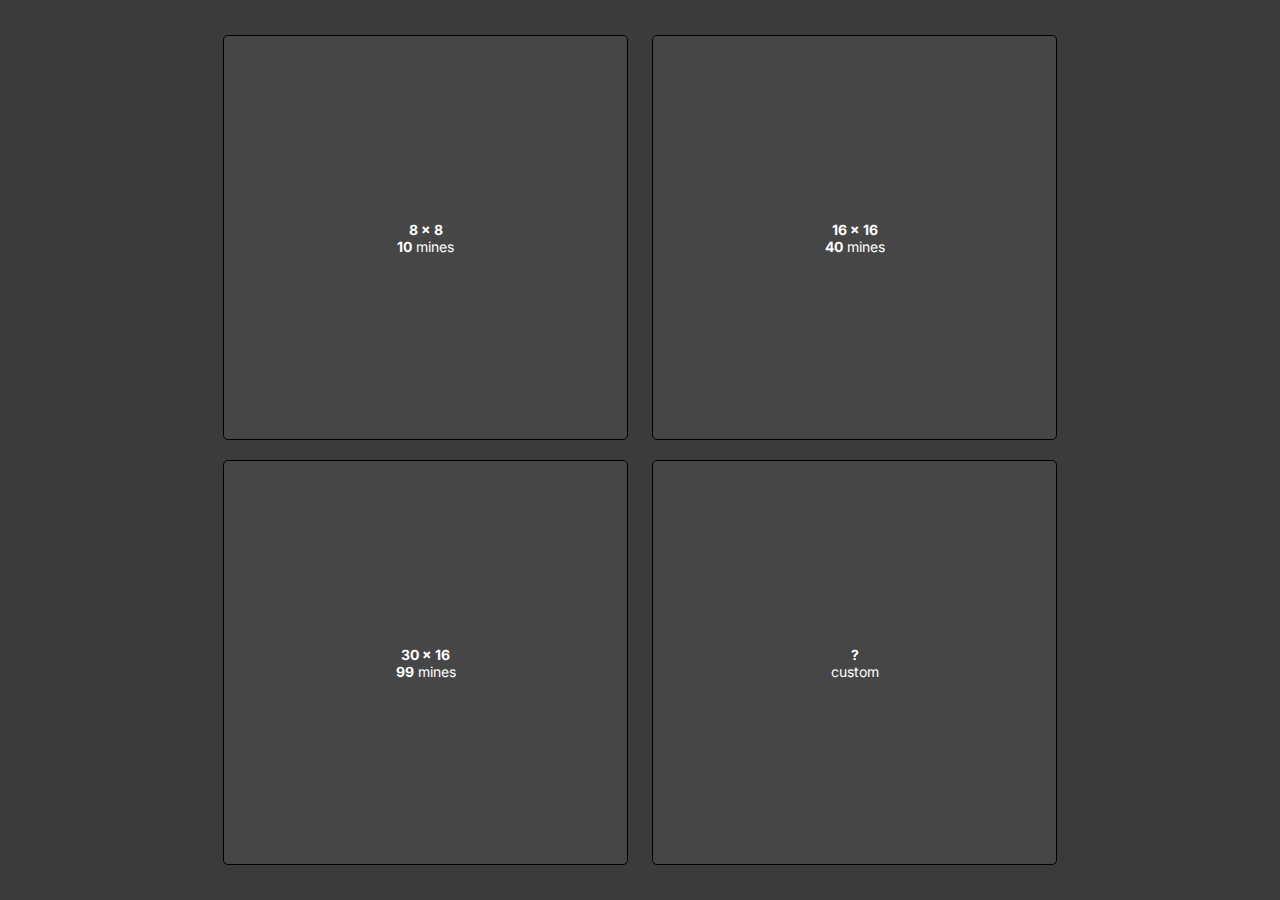
==== index.html @ 420c4055 "finished homepage" ====
<!DOCTYPE html>
<html lang="en">
<head>
    <meta charset="UTF-8">
    <meta name="viewport" content="width=device-width, initial-scale=1.0">
    <link href="./indexStyle.css" rel="stylesheet">
    <title>Document</title>
</head>
<body>
    <div class="container" class="prevent-select">
        <div class="prevent-select">
            <button draggable="false" class="prevent-select">
                <strong>8 x 8</strong>
                <br><strong>10</strong> mines
            </button>
            <button draggable="false" class="prevent-select">
                <strong>16 x 16</strong>
                <br><strong>40</strong> mines
            </button>
        </div>
        <div class="prevent-select">
            <button draggable="false" class="prevent-select">
                <strong>30 x 16</strong>
                <br><strong>99</strong> mines
            </button>
            <button draggable="false" class="prevent-select">
                <strong>?</strong>
                <br>custom
            </button>
        </div>
    </div>

    <script>
        let buttons = Array.from(document.querySelectorAll("button"));
        buttons.forEach((btn) => {
            btn.addEventListener("mouseover", () => {
                btn.style.backgroundColor = "rgb(90, 90, 90)";
            });
            btn.addEventListener("mouseout", () => {
                btn.style.backgroundColor = "rgb(70, 70, 70)";
            });
            btn.addEventListener("mousedown", () => {
                btn.style.backgroundColor = "black";
            });
        });
    </script>
    
</body>
</html>
---- indexStyle.css ----
@import url('https://fonts.googleapis.com/css2?family=Inter&display=swap');

body {
    margin: 0;
}
.container {
    height: 100vh;
    display: flex;
    flex-direction: column;
    justify-content: center;
    align-items: center;
    margin: 0;
    padding: 0;
    background-color: rgb(59, 59, 59);
}

button {
    font-family: 'Inter', sans-serif;
    font-size: 14px;
    margin: 10px;
    width: 45vh;
    height: 45vh;
    background-color: rgb(70, 70, 70);
    color: white;
    border-radius: 5px;
    border: 1px solid black;
    
}

.prevent-select {
    -webkit-user-select: none; /* Safari */
    -ms-user-select: none; /* IE 10 and IE 11 */
    user-select: none; /* Standard syntax */
}
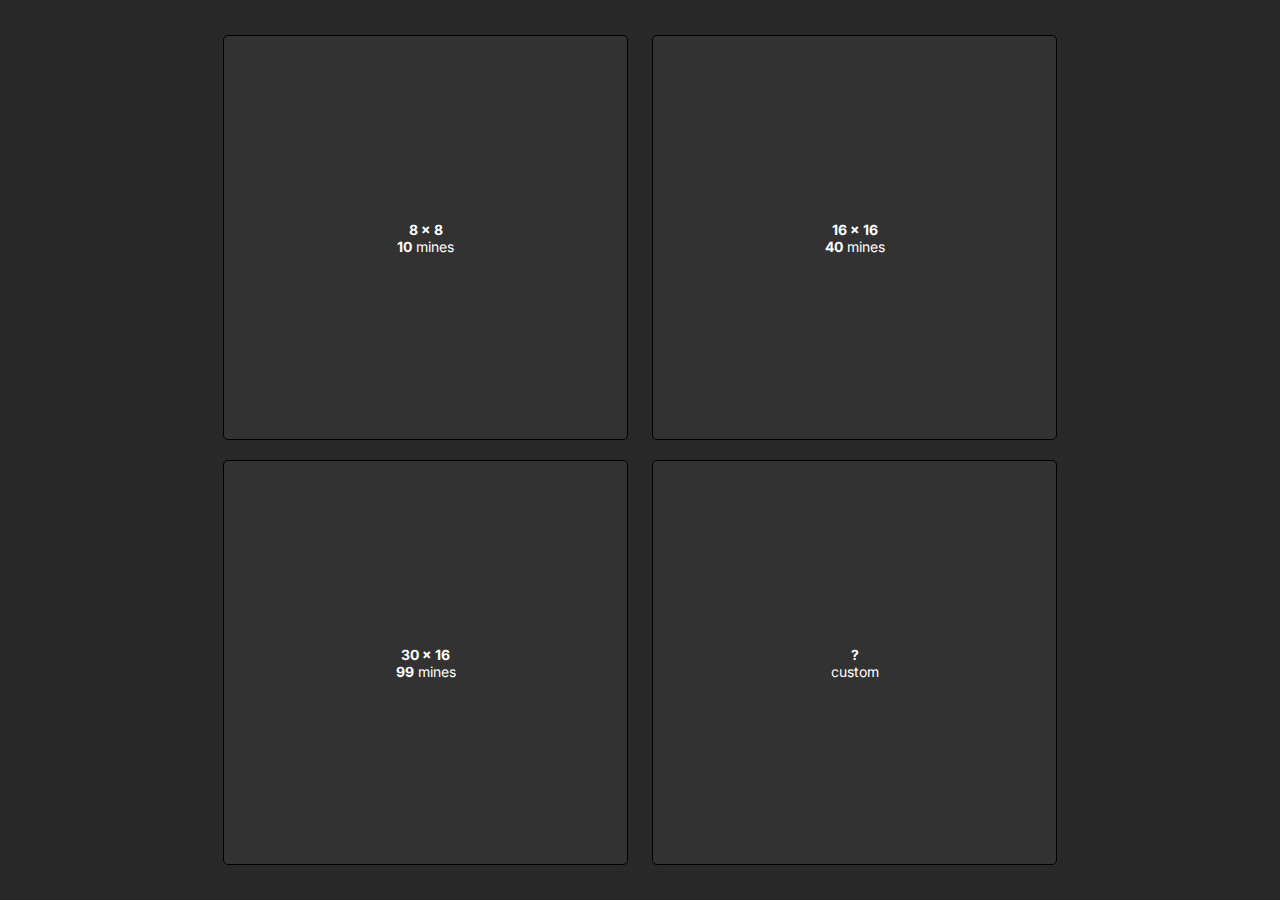
==== commit 975c74be: "added custom page" ====
--- a/index.html
+++ b/index.html
@@ -4,7 +4,7 @@
     <meta charset="UTF-8">
     <meta name="viewport" content="width=device-width, initial-scale=1.0">
     <link href="./indexStyle.css" rel="stylesheet">
-    <title>Document</title>
+    <title>minesweeper</title>
 </head>
 <body>
     <div class="container" class="prevent-select">
@@ -34,14 +34,58 @@
         let buttons = Array.from(document.querySelectorAll("button"));
         buttons.forEach((btn) => {
             btn.addEventListener("mouseover", () => {
-                btn.style.backgroundColor = "rgb(90, 90, 90)";
+                btn.style.backgroundColor = "rgb(70, 70, 70)";
             });
             btn.addEventListener("mouseout", () => {
-                btn.style.backgroundColor = "rgb(70, 70, 70)";
+                btn.style.backgroundColor = "rgb(50, 50, 50)";
             });
             btn.addEventListener("mousedown", () => {
                 btn.style.backgroundColor = "black";
+                let arg1, arg2;
+                let matchArray = btn.textContent.match(/(\d+) x (\d+)/);
+                if (!matchArray) window.open("./customPage.html")
+                else
+                {
+                    arg1 = matchArray[1];
+                    arg2 = matchArray[2];                    
+                }
             });
+        });
+
+        let keepTrack = 0;
+        document.addEventListener("keydown", (event) => {
+            if (event.key == "ArrowRight")
+            {
+                buttons[keepTrack].classList.remove("selected");
+
+                keepTrack++;
+                if (keepTrack == 4) keepTrack = 0;
+
+                buttons[keepTrack].classList.add("selected");
+            }
+            else if (event.key == "ArrowLeft")
+            {
+                buttons[keepTrack].classList.remove("selected");
+
+                keepTrack--;
+                if (keepTrack == -1) keepTrack = 3;
+
+                buttons[keepTrack].classList.add("selected");
+            }
+            else if (event.key == "ArrowUp" || event.key == "ArrowDown")
+            {
+                buttons[keepTrack].classList.remove("selected");
+
+                keepTrack += 2;
+                if (keepTrack >= 4) keepTrack -= 4;
+
+                buttons[keepTrack].classList.add("selected");
+            }
+            else if (event.key == "Enter")
+            {
+                buttons[keepTrack].style.backgroundColor = "black";
+            }
+            
         });
     </script>
     
--- a/indexStyle.css
+++ b/indexStyle.css
@@ -11,7 +11,7 @@
     align-items: center;
     margin: 0;
     padding: 0;
-    background-color: rgb(59, 59, 59);
+    background-color: rgb(40, 40, 40);
 }
 
 button {
@@ -20,7 +20,7 @@
     margin: 10px;
     width: 45vh;
     height: 45vh;
-    background-color: rgb(70, 70, 70);
+    background-color: rgb(50, 50, 50);
     color: white;
     border-radius: 5px;
     border: 1px solid black;
@@ -32,4 +32,7 @@
     -ms-user-select: none; /* IE 10 and IE 11 */
     user-select: none; /* Standard syntax */
 }
-  
+
+.selected {
+    border: 2px solid rgb(0, 146, 0);
+}
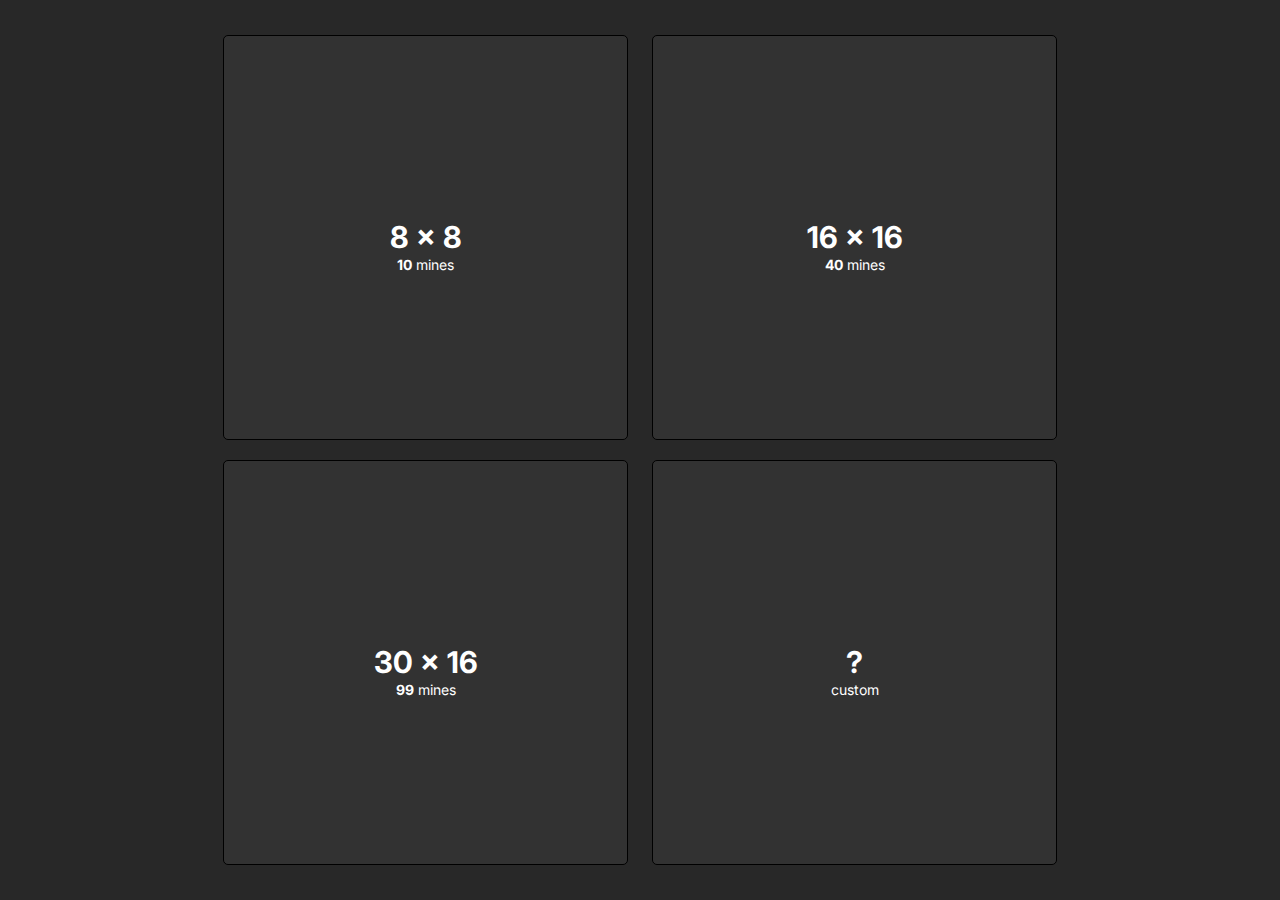
==== commit 5c1b853b: "half way through now for real" ====
--- a/index.html
+++ b/index.html
@@ -10,22 +10,22 @@
     <div class="container" class="prevent-select">
         <div class="prevent-select">
             <button draggable="false" class="prevent-select">
-                <strong>8 x 8</strong>
-                <br><strong>10</strong> mines
+                <p class="bigger"><strong>8 x 8</strong></p>
+                <p class="smaller"><strong>10</strong> mines</p>
             </button>
             <button draggable="false" class="prevent-select">
-                <strong>16 x 16</strong>
-                <br><strong>40</strong> mines
+                <p class="bigger"><strong>16 x 16</strong></p>
+                <p class="smaller"><strong>40</strong> mines</p>
             </button>
         </div>
         <div class="prevent-select">
             <button draggable="false" class="prevent-select">
-                <strong>30 x 16</strong>
-                <br><strong>99</strong> mines
+                <p class="bigger"><strong>30 x 16</strong></p>
+                <p class="smaller"><strong>99</strong> mines</p>
             </button>
             <button draggable="false" class="prevent-select">
-                <strong>?</strong>
-                <br>custom
+                <p class="bigger"><strong>?</strong></p>
+                <p class="smaller">custom</p>
             </button>
         </div>
     </div>
@@ -41,13 +41,22 @@
             });
             btn.addEventListener("mousedown", () => {
                 btn.style.backgroundColor = "black";
-                let arg1, arg2;
                 let matchArray = btn.textContent.match(/(\d+) x (\d+)/);
-                if (!matchArray) window.open("./customPage.html")
+                if (!matchArray) window.open("./customPage.html", "_self")
                 else
                 {
+                    let arg1, arg2, numberOfMines;                  
                     arg1 = matchArray[1];
-                    arg2 = matchArray[2];                    
+                    arg2 = matchArray[2];
+                    if (arg1 == 8) numberOfMines = 10;
+                    if (arg1 == 16) numberOfMines = 40;
+                    if (arg1 == 30) numberOfMines = 99;
+                    if (numberOfMines)
+                    {
+                        let url = `./game.html?param1=${arg2}&param2=${arg1}&param3=${numberOfMines}`;
+                        console.log(url);
+                        window.open(url, "_self");
+                    }
                 }
             });
         });
@@ -84,6 +93,24 @@
             else if (event.key == "Enter")
             {
                 buttons[keepTrack].style.backgroundColor = "black";
+                let matchArray = buttons[keepTrack].textContent.match(/(\d+) x (\d+)/);
+                if (!matchArray) window.open("./customPage.html", "_self")
+                else
+                {
+                    let arg1, arg2, numberOfMines;                  
+                    arg1 = matchArray[1];
+                    arg2 = matchArray[2];
+                    if (arg1 == 8) numberOfMines = 10;
+                    if (arg1 == 16) numberOfMines = 40;
+                    if (arg1 == 30) numberOfMines = 99;
+                    if (numberOfMines)
+                    {
+                        let url = `./game.html?param1=${arg2}&param2=${arg1}&param3=${numberOfMines}`;
+                        console.log(url);
+                        window.open(url, "_self");
+                    }
+                }
+                
             }
             
         });
--- a/indexStyle.css
+++ b/indexStyle.css
@@ -27,6 +27,15 @@
     
 }
 
+.bigger {
+    font-size: 30px;
+    margin-bottom: 1px;
+}
+
+.smaller {
+    margin-top: 1px;
+}
+
 .prevent-select {
     -webkit-user-select: none; /* Safari */
     -ms-user-select: none; /* IE 10 and IE 11 */
